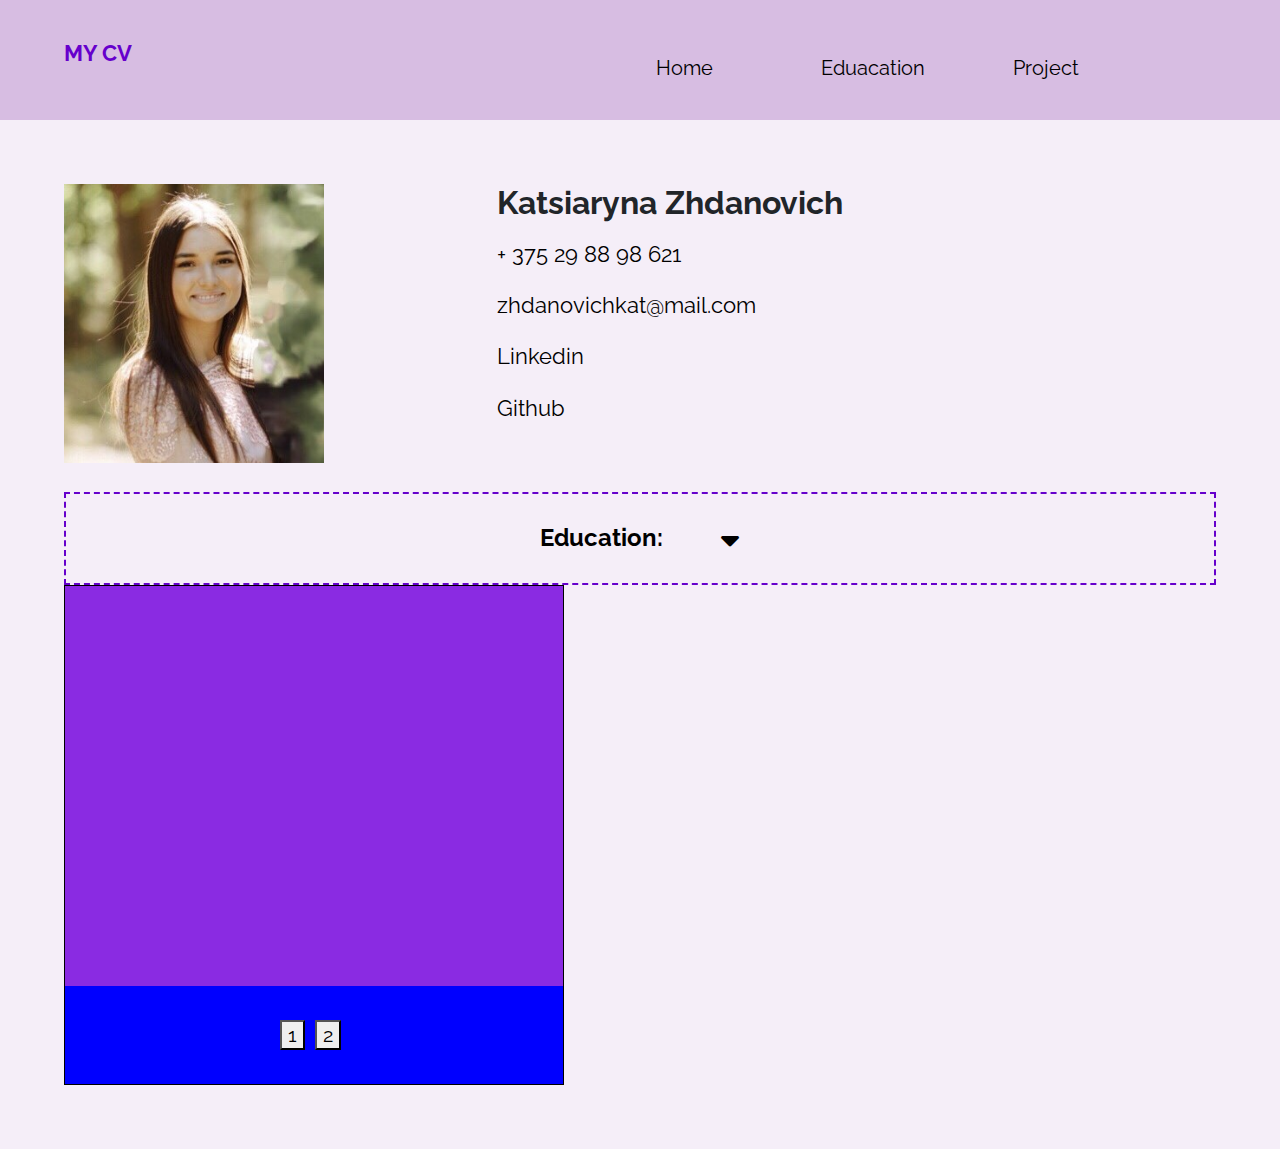
==== index.html @ a3eca3d7 "feat: add layout" ====
<!DOCTYPE html>
<html lang="en">
<head>
  <meta charset="UTF-8">
  <meta name="viewport" content="width=device-width, initial-scale=1.0">
  <meta http-equiv="X-UA-Compatible" content="ie=edge">
  <title>Katsiaryna Zhdanovich</title>
  <link rel="stylesheet" href="https://stackpath.bootstrapcdn.com/bootstrap/4.3.1/css/bootstrap.min.css" integrity="sha384-ggOyR0iXCbMQv3Xipma34MD+dH/1fQ784/j6cY/iJTQUOhcWr7x9JvoRxT2MZw1T" crossorigin="anonymous">
  <link rel="stylesheet" href="https://meyerweb.com/eric/tools/css/reset/reset.css">
  <link href="https://fonts.googleapis.com/css?family=Raleway:400,600,700,900&display=swap" rel="stylesheet">
  <link href="./assets/fonts/fontawesome-free-5.11.2-web/fontawesome-free-5.11.2-web/css/all.css" rel="stylesheet">
  <link href="./style.css" rel="stylesheet">
  <script src="./index.js"></script>
</head>
<body>
  <div class="wrapper">
      <header class="header" id="home">
          <p class="header--logo"><a href="./index.html">My CV</a></p>
          <nav class="navbar">
              <ul class="navbar--list">
                  <li class="navbar--item">
                      <a class="navbar--link" href="#home">Home</a>
                  </li>
                  <li class="navbar--item">
                      <a class="navbar--link" href="#education">Eduacation</a>
                  </li>
                  <li class="navbar--item">
                      <a class="navbar--link" href="#projects">Project</a>
                  </li>
              </ul>
          </nav>
      </header>
      <main class="main">

        <section class="main_info">
          <img class="main_info--photo" src="./assets/ZhdanovichKatsiaryna.jpg" alt="katsiaryna zhdanovich">
          <section class="address">
              <h1 class="address--name">Katsiaryna Zhdanovich</h1>
              <address class="contacts">
                <p><a class="contacts--link" href="tel:+375298898621">+ 375 29 88 98 621</a></p>
                <p><a class="contacts--link" href="mailto:zhdanovichkat@gmail.com">zhdanovichkat@mail.com</a></p>
                <p><a class="contacts--link" href="https://www.linkedin.com/in/katsiaryna-zhdanovich/">Linkedin</a></p>
                <p><a class="contacts--link" href="https://github.com/KatharinaZh">Github</a></p>
              </address>
          </section>
        </section>

        <section class="education" id="education">
          <section class="education--header" id="education--header">
            <h3 class="h3">Education:</h3>
            <i class="fas fa-sort-down education--header-img"  id="education--header-img"></i>
          </section>
          <div class="education--body" id="education--body">
            <div class="education--list" id="education--list">
              <div class="education--info">
                <p class="education--place">Gymnasium №1</p>
                <p class="education--year"> 2004-2015</p>
              </div>
              <div class="education--info">
                <p class="education--place">Belarusian State University of Informatics and Radioelectronics</p>
                <p class="education--year"> 2015-2019</p>
              </div>
              <div class="education--info">
                <p class="education--place">IT-Academy</p>
                <p class="education--year">2019</p>
              </div>
              <div class="education--info">
                <p class="education--place">Codecademy</p>
                <p class="education--year">2019</p>
              </div>
              <div class="education--info">
                <p class="education--place">RSSchool</p>
                <p class="education--year">2019</p>
              </div>
            </div>
          </div>
        </section>

        <section id="projects" class="projects">
          <div id="slider" class="slider">
            <div id="content" class="slider--content first_position">
                <div class="slide slide-1"></div>
                <div class="slide slide-2"></div>
            </div>
            <div id="button_container" class="button_container">
                <button id="button-1" class="button_container--button">1</button>
                <button id="button-2" class="button_container--button">2</button>
            </div>
          </div>
        </section>

      </main>
    </div>
    <!-- wrapper -->
  </body>
</html>
---- style.css ----
body {
  font-family: 'Raleway', sans-serif;
  font-size: 1.25rem;
}

.h3 {
  margin: 0 5% 0 0;
  font-weight: bolder;
  font-size: 1.5rem;
  text-align: center;
}

.wrapper {
  max-width: 1440px;
  margin: 0 auto;
  background-color: #f5eef8;
}

.header {
  display: -webkit-box;
  display: -ms-flexbox;
  display: flex;
  -webkit-box-pack: justify;
      -ms-flex-pack: justify;
          justify-content: space-between;
  height: 120px;
  font-family: 'Raleway', sans-serif;
  background-color: #d7bde2;
}

.header .header--logo {
  margin: 3% 0 0 5%;
  font-size: 1.4rem;
  font-weight: 700;
  line-height: 1.9rem;
  text-transform: uppercase;
  cursor: pointer;
}

.header .header--logo a {
  color: #6600cc;
  text-decoration: none;
}

.header .header--logo a:hover {
  text-decoration: underline;
}

.header .navbar {
  display: -webkit-box;
  display: -ms-flexbox;
  display: flex;
  -webkit-box-pack: center;
      -ms-flex-pack: center;
          justify-content: center;
  -webkit-box-align: start;
      -ms-flex-align: start;
          align-items: flex-start;
  width: 60%;
  margin: 3% 5% 0 0;
  padding: 0;
}

.header .navbar--list {
  display: -webkit-box;
  display: -ms-flexbox;
  display: flex;
  -webkit-box-pack: justify;
      -ms-flex-pack: justify;
          justify-content: space-between;
  width: 60%;
}

.header .navbar--item {
  list-style-type: none;
}

.header .navbar--link {
  display: -webkit-box;
  display: -ms-flexbox;
  display: flex;
  -webkit-box-align: center;
      -ms-flex-align: center;
          align-items: center;
  -webkit-box-pack: center;
      -ms-flex-pack: center;
          justify-content: center;
  width: 150%;
  height: 200%;
  border-radius: 20px;
  text-decoration: none;
  color: #000000;
}

.header .navbar--link:hover {
  color: white;
  background-color: #6600cc;
  text-decoration: none;
}

.main {
  padding: 5%;
  line-height: 1.5rem;
  text-align: justify;
}

.main_info {
  display: -webkit-box;
  display: -ms-flexbox;
  display: flex;
  -webkit-box-orient: horizontal;
  -webkit-box-direction: normal;
      -ms-flex-direction: row;
          flex-direction: row;
}

.main_info--photo {
  max-width: 260px;
}

.main_info .address {
  display: -webkit-box;
  display: -ms-flexbox;
  display: flex;
  -webkit-box-orient: vertical;
  -webkit-box-direction: normal;
      -ms-flex-direction: column;
          flex-direction: column;
  margin-left: 15%;
}

.main_info .address--name {
  font-size: 2rem;
  font-weight: 700;
  text-align: center;
}

.main_info .contacts {
  display: -webkit-box;
  display: -ms-flexbox;
  display: flex;
  -webkit-box-orient: vertical;
  -webkit-box-direction: normal;
      -ms-flex-direction: column;
          flex-direction: column;
  -webkit-box-pack: space-evenly;
      -ms-flex-pack: space-evenly;
          justify-content: space-evenly;
  height: 100%;
  font-size: 1.4rem;
}

.main_info .contacts--link {
  color: black;
  text-decoration: none;
}

.main_info .contacts--link:hover {
  text-decoration: underline;
  color: #6600cc;
}

.education {
  line-height: 2rem;
}

.education .education--header {
  display: -webkit-box;
  display: -ms-flexbox;
  display: flex;
  -webkit-box-orient: horizontal;
  -webkit-box-direction: normal;
      -ms-flex-direction: row;
          flex-direction: row;
  -webkit-box-pack: center;
      -ms-flex-pack: center;
          justify-content: center;
  -webkit-box-align: center;
      -ms-flex-align: center;
          align-items: center;
  width: 100%;
  margin: 2.5% 0 0;
  padding: 2.5% 0;
  font-size: 2rem;
  border: dashed 2px  #6600cc;
  color: black;
}

.education .education--header:hover {
  color: #9933ff;
}

.education .education--body {
  display: none;
  border: dashed 2px  #6600cc;
  color: black;
}

.education .education--info {
  padding: 0 0 2% 5%;
  background-color: rgba(230, 204, 255, 0.4);
  border-bottom: dashed 1px black;
}

.education .education--info:hover {
  background-color: rgba(102, 0, 204, 0.2);
}

.education .education--place {
  padding-top: 2%;
}

.education .body--active {
  display: block;
}

.education .header--active {
  color: #9933ff;
  background-color: rgba(102, 0, 204, 0.4);
}

.education .fa-sort-down {
  position: relative;
  top: -5px;
}

.education .fa-sort-up {
  position: relative;
  top: 5px;
}

.projects .slider {
  display: -webkit-box;
  display: -ms-flexbox;
  display: flex;
  -webkit-box-orient: vertical;
  -webkit-box-direction: normal;
      -ms-flex-direction: column;
          flex-direction: column;
  width: 500px;
  height: 500px;
  border: solid 1px black;
  background: blue;
  overflow: hidden;
}

.projects .slider--content {
  display: -webkit-box;
  display: -ms-flexbox;
  display: flex;
  height: 400px;
  width: 1000px;
  background-color: white;
  -webkit-transition: -webkit-transform 700ms linear;
  transition: -webkit-transform 700ms linear;
  transition: transform 700ms linear;
  transition: transform 700ms linear, -webkit-transform 700ms linear;
}

.projects .button_container {
  display: -webkit-box;
  display: -ms-flexbox;
  display: flex;
  -webkit-box-pack: center;
      -ms-flex-pack: center;
          justify-content: center;
  -webkit-box-align: center;
      -ms-flex-align: center;
          align-items: center;
  width: 500px;
  height: 100px;
}

.projects .button_container--button {
  margin-right: 10px;
}

.projects .slide {
  width: 500px;
  height: 400px;
}

.projects .slide-1 {
  background-color: blueviolet;
}

.projects .slide-2 {
  background-color: brown;
}

.projects .first_position {
  -webkit-transform: translate3d(0px, 0px, 0px);
          transform: translate3d(0px, 0px, 0px);
}

.projects .second_position {
  -webkit-transform: translate3d(-500px, 0px, 0px);
          transform: translate3d(-500px, 0px, 0px);
}
/*# sourceMappingURL=style.css.map */
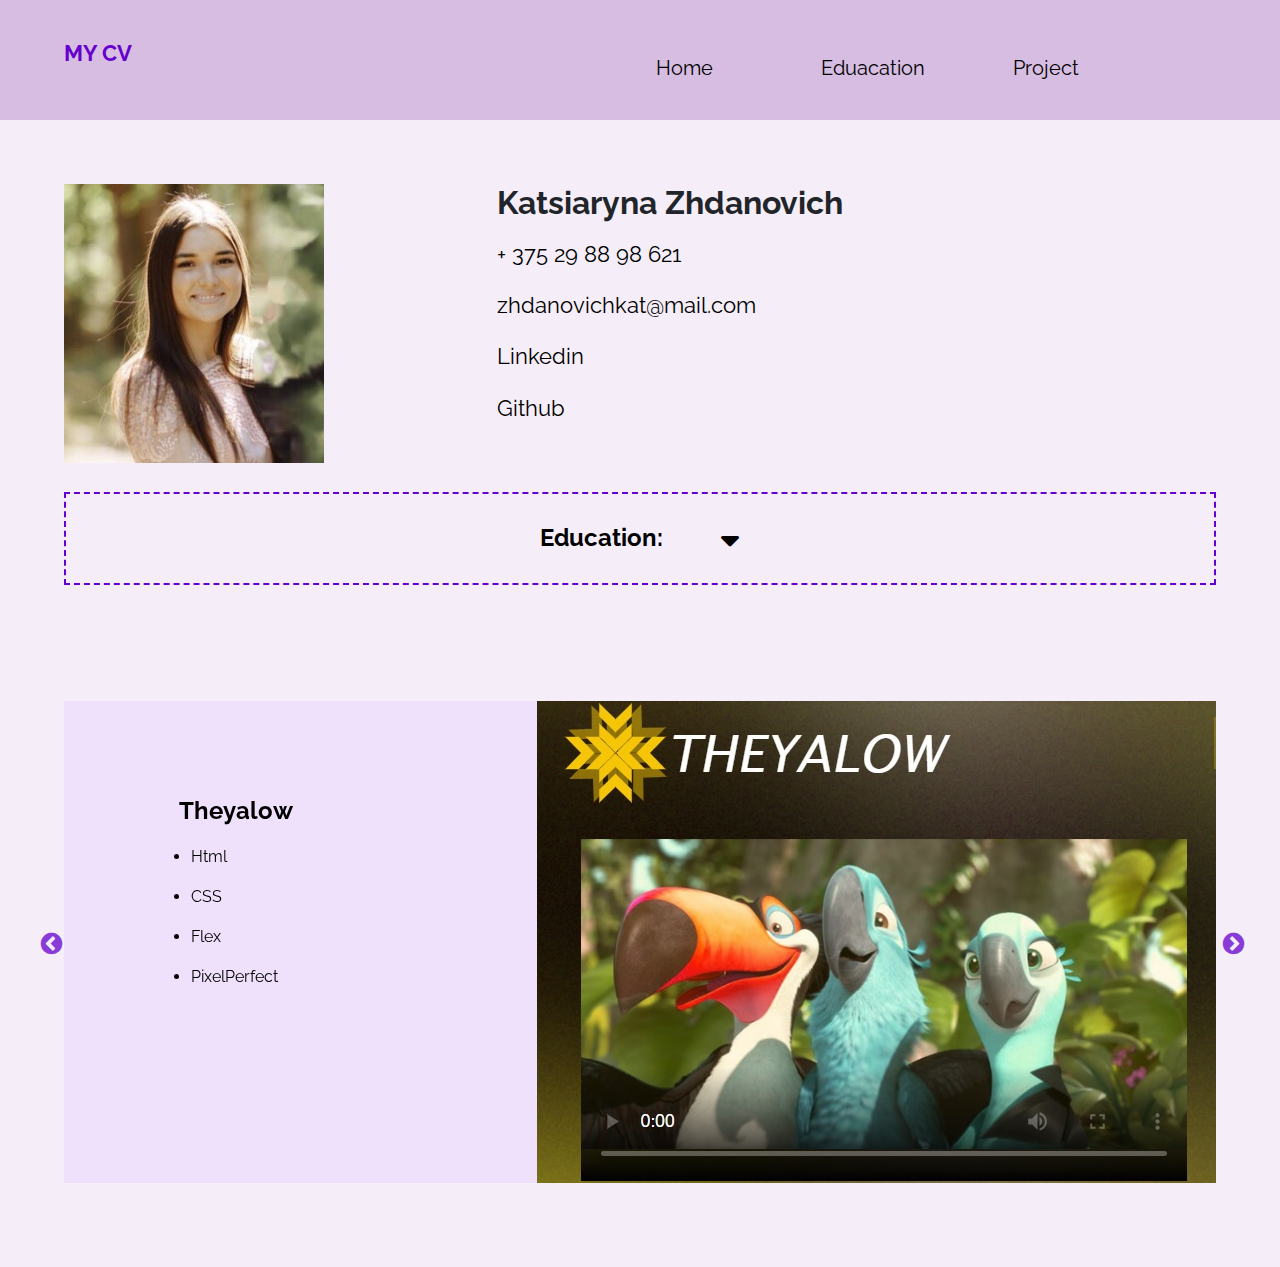
==== commit 5f74d2cd: "feat: implement slider and projects pages" ====
--- a/index.html
+++ b/index.html
@@ -10,7 +10,8 @@
   <link href="https://fonts.googleapis.com/css?family=Raleway:400,600,700,900&display=swap" rel="stylesheet">
   <link href="./assets/fonts/fontawesome-free-5.11.2-web/fontawesome-free-5.11.2-web/css/all.css" rel="stylesheet">
   <link href="./style.css" rel="stylesheet">
-  <script src="./index.js"></script>
+  <link rel="stylesheet" type="text/css" href="./slick/slick/slick/slick.css"/>
+  <link rel="stylesheet" type="text/css" href="./slick/slick/slick/slick-theme.css"/>
 </head>
 <body>
   <div class="wrapper">
@@ -33,7 +34,7 @@
       <main class="main">
 
         <section class="main_info">
-          <img class="main_info--photo" src="./assets/ZhdanovichKatsiaryna.jpg" alt="katsiaryna zhdanovich">
+          <img class="main_info--photo" src="./assets/images/ZhdanovichKatsiaryna.jpg" alt="katsiaryna zhdanovich">
           <section class="address">
               <h1 class="address--name">Katsiaryna Zhdanovich</h1>
               <address class="contacts">
@@ -47,10 +48,10 @@
 
         <section class="education" id="education">
           <section class="education--header" id="education--header">
-            <h3 class="h3">Education:</h3>
+            <h2 class="education--h2">Education:</h2>
             <i class="fas fa-sort-down education--header-img"  id="education--header-img"></i>
           </section>
-          <div class="education--body" id="education--body">
+          <section class="education--body" id="education--body">
             <div class="education--list" id="education--list">
               <div class="education--info">
                 <p class="education--place">Gymnasium №1</p>
@@ -73,24 +74,78 @@
                 <p class="education--year">2019</p>
               </div>
             </div>
-          </div>
+          </section>
         </section>
 
         <section id="projects" class="projects">
-          <div id="slider" class="slider">
-            <div id="content" class="slider--content first_position">
-                <div class="slide slide-1"></div>
-                <div class="slide slide-2"></div>
+
+            <div id="slider" class="slider">
+              <div class="slide">
+                <a href="./theyalow.html"><img src="./assets/images/slider-image-1.jpg" alt=""></a>
+                <div class="slide_desc">
+                  <h2 class="slide_desc--h2">Theyalow</h2>
+
+                  <div class="desc_show" id="desc_show-1">
+                    <div class="desc_show--btn" id="desc_show--btn-1"><p>Show description</p></div>
+                    <i class="fas fa-sort-down desc_show-img" id="desc_show-img-1"></i>
+                  </div>
+
+                  <div class="slide_desc-mobile" id="slide_desc-mobile-1">
+                    <ul class="slide_desc--list-mobile">
+                      <li>Html</li>
+                      <li>CSS</li>
+                      <li>Flex</li>
+                      <li>PixelPerfect</li>
+                    </ul>
+                  </div>
+                  <ul class="slide_desc--list">
+                    <li>Html</li>
+                    <li>CSS</li>
+                    <li>Flex</li>
+                    <li>PixelPerfect</li>
+                  </ul>
+                </div>
+              </div>
+
+              <div class="slide">
+                  <a href="./repair.html"><img src="./assets/images/slider-image-2.jpg" alt=""></a>
+                  <div class="slide_desc">
+                    <h2 class="slide_desc--h2">Repair design project</h2>
+                    <div class="desc_show" id="desc_show-2">
+                      <div class="desc_show--btn" id="desc_show--btn-2"><p>Show description</p></div>
+                      <i class="fas fa-sort-down desc_show-img" id="desc_show-img-2"></i>
+                    </div>
+                    <div class="slide_desc-mobile" id="slide_desc-mobile-2">
+                      <ul class="slide_desc--list-mobile">
+                          <li>Html</li>
+                          <li>CSS, SCSS</li>
+                          <li>Flex</li>
+                          <li>Grid</li>
+                          <li>PixelPerfect</li>
+                          <li>Figma</li>
+                      </ul>
+                    </div>
+                    <ul class="slide_desc--list">
+                      <li>Html</li>
+                      <li>CSS, SCSS</li>
+                      <li>Flex</li>
+                      <li>Grid</li>
+                      <li>PixelPerfect</li>
+                      <li>Figma</li>
+                    </ul>
+                </div>
+              </div>
             </div>
-            <div id="button_container" class="button_container">
-                <button id="button-1" class="button_container--button">1</button>
-                <button id="button-2" class="button_container--button">2</button>
-            </div>
-          </div>
+
         </section>
+        <!-- projects -->
 
       </main>
     </div>
     <!-- wrapper -->
+    <script type="text/javascript" src="./script/jquery-3.4.1.min.js"></script>
+    <script type="text/javascript" src="./slick/slick/slick/slick.min.js"></script>
+    <script src="./script/index.js"></script>
+
   </body>
 </html>
--- a/style.css
+++ b/style.css
@@ -1,19 +1,18 @@
 body {
   font-family: 'Raleway', sans-serif;
   font-size: 1.25rem;
-}
-
-.h3 {
-  margin: 0 5% 0 0;
-  font-weight: bolder;
-  font-size: 1.5rem;
-  text-align: center;
 }
 
 .wrapper {
   max-width: 1440px;
   margin: 0 auto;
   background-color: #f5eef8;
+}
+
+@media screen and (max-width: 375px) {
+  .wrapper {
+    max-width: 100%;
+  }
 }
 
 .header {
@@ -26,6 +25,12 @@
   height: 120px;
   font-family: 'Raleway', sans-serif;
   background-color: #d7bde2;
+}
+
+@media screen and (max-width: 768px) {
+  .header {
+    display: none;
+  }
 }
 
 .header .header--logo {
@@ -114,8 +119,24 @@
           flex-direction: row;
 }
 
+@media screen and (max-width: 375px) {
+  .main_info {
+    -webkit-box-orient: vertical;
+    -webkit-box-direction: normal;
+        -ms-flex-direction: column;
+            flex-direction: column;
+  }
+}
+
 .main_info--photo {
   max-width: 260px;
+}
+
+@media screen and (max-width: 375px) {
+  .main_info--photo {
+    max-width: 75%;
+    margin: 0 auto;
+  }
 }
 
 .main_info .address {
@@ -129,10 +150,24 @@
   margin-left: 15%;
 }
 
+@media screen and (max-width: 375px) {
+  .main_info .address {
+    margin: 0;
+  }
+}
+
 .main_info .address--name {
   font-size: 2rem;
   font-weight: 700;
   text-align: center;
+}
+
+@media screen and (max-width: 768px) {
+  .main_info .address--name {
+    max-width: 100%;
+    margin: 10% auto;
+    font-size: 1.5rem;
+  }
 }
 
 .main_info .contacts {
@@ -150,6 +185,14 @@
   font-size: 1.4rem;
 }
 
+@media screen and (max-width: 375px) {
+  .main_info .contacts {
+    font-size: 1rem;
+    text-align: center;
+    line-height: 1.5rem;
+  }
+}
+
 .main_info .contacts--link {
   color: black;
   text-decoration: none;
@@ -162,6 +205,7 @@
 
 .education {
   line-height: 2rem;
+  margin-bottom: 10%;
 }
 
 .education .education--header {
@@ -184,10 +228,25 @@
   font-size: 2rem;
   border: dashed 2px  #6600cc;
   color: black;
+  cursor: pointer;
 }
 
 .education .education--header:hover {
   color: #9933ff;
+}
+
+.education .education--header .education--h2 {
+  margin: 0 5% 0 0;
+  font-weight: bolder;
+  font-size: 1.5rem;
+  text-align: center;
+}
+
+@media screen and (max-width: 375px) {
+  .education .education--header .education--h2 {
+    font-size: 1rem;
+    line-height: 1.5rem;
+  }
 }
 
 .education .education--body {
@@ -196,12 +255,25 @@
   color: black;
 }
 
+@media screen and (max-width: 375px) {
+  .education .education--body {
+    font-size: 1rem;
+    line-height: 1.5rem;
+  }
+}
+
 .education .education--info {
   padding: 0 0 2% 5%;
   background-color: rgba(230, 204, 255, 0.4);
   border-bottom: dashed 1px black;
 }
 
+@media screen and (max-width: 375px) {
+  .education .education--info {
+    padding: 0 5% 2%;
+  }
+}
+
 .education .education--info:hover {
   background-color: rgba(102, 0, 204, 0.2);
 }
@@ -229,72 +301,168 @@
   top: 5px;
 }
 
-.projects .slider {
-  display: -webkit-box;
-  display: -ms-flexbox;
-  display: flex;
-  -webkit-box-orient: vertical;
+.projects {
+  margin: 20px auto;
+  background-color: rgba(230, 204, 255, 0.4);
+}
+
+@media screen and (max-width: 375px) {
+  .projects {
+    width: 100%;
+  }
+}
+
+.projects .slide {
+  position: relative;
+  display: -webkit-box;
+  display: -ms-flexbox;
+  display: flex;
+  -webkit-box-orient: horizontal;
   -webkit-box-direction: normal;
-      -ms-flex-direction: column;
-          flex-direction: column;
-  width: 500px;
-  height: 500px;
-  border: solid 1px black;
-  background: blue;
-  overflow: hidden;
-}
-
-.projects .slider--content {
-  display: -webkit-box;
-  display: -ms-flexbox;
-  display: flex;
-  height: 400px;
-  width: 1000px;
-  background-color: white;
-  -webkit-transition: -webkit-transform 700ms linear;
-  transition: -webkit-transform 700ms linear;
-  transition: transform 700ms linear;
-  transition: transform 700ms linear, -webkit-transform 700ms linear;
-}
-
-.projects .button_container {
-  display: -webkit-box;
-  display: -ms-flexbox;
-  display: flex;
-  -webkit-box-pack: center;
-      -ms-flex-pack: center;
-          justify-content: center;
-  -webkit-box-align: center;
-      -ms-flex-align: center;
-          align-items: center;
-  width: 500px;
-  height: 100px;
-}
-
-.projects .button_container--button {
-  margin-right: 10px;
-}
-
-.projects .slide {
-  width: 500px;
-  height: 400px;
-}
-
-.projects .slide-1 {
-  background-color: blueviolet;
-}
-
-.projects .slide-2 {
-  background-color: brown;
-}
-
-.projects .first_position {
-  -webkit-transform: translate3d(0px, 0px, 0px);
-          transform: translate3d(0px, 0px, 0px);
-}
-
-.projects .second_position {
-  -webkit-transform: translate3d(-500px, 0px, 0px);
-          transform: translate3d(-500px, 0px, 0px);
+      -ms-flex-direction: row;
+          flex-direction: row;
+  color: #000000;
+}
+
+@media screen and (max-width: 375px) {
+  .projects .slide {
+    width: 100%;
+    height: 100%;
+  }
+}
+
+.projects .slide img {
+  max-width: 60%;
+  margin: 0 0 0 auto;
+}
+
+.projects .slide_desc {
+  position: absolute;
+  top: 20%;
+  left: 10%;
+}
+
+@media screen and (max-width: 375px) {
+  .projects .slide_desc {
+    top: 10%;
+    left: 5%;
+  }
+}
+
+.projects .slide_desc .slide_desc--h2 {
+  margin: 0 5% 0 0;
+  font-weight: bolder;
+  font-size: 1.5rem;
+  text-align: center;
+  text-align: left;
+}
+
+@media screen and (max-width: 375px) {
+  .projects .slide_desc .slide_desc--h2 {
+    font-size: 1rem;
+    line-height: 1.5rem;
+  }
+}
+
+@media screen and (max-width: 375px) {
+  .projects .slide_desc .slide_desc--h2 {
+    font-size: 0.8rem;
+    line-height: 1rem;
+  }
+}
+
+.projects .slide_desc .slide_desc--list {
+  padding-top: 10%;
+  padding-left: 10%;
+  list-style-type: disc;
+  font-size: 1rem;
+  line-height: 2.5rem;
+}
+
+@media screen and (max-width: 375px) {
+  .projects .slide_desc .slide_desc--list {
+    display: none;
+  }
+}
+
+.projects .slide_desc .desc_show {
+  display: none;
+}
+
+@media screen and (max-width: 375px) {
+  .projects .slide_desc .desc_show {
+    display: block;
+    font-size: 0.6rem;
+    line-height: 1rem;
+  }
+}
+
+.projects .slide_desc .slide_desc-mobile {
+  display: none;
+}
+
+.projects .slide_desc .desc-show {
+  display: block;
+}
+
+.projects .slide_desc .slide_desc--list-mobile {
+  padding-top: 0;
+  font-size: 0.6rem;
+  line-height: 1rem;
+}
+
+.projects .slick-prev:before,
+.projects .slick-next:before {
+  color: #6600cc;
+  font-size: 25px;
+}
+
+@media screen and (max-width: 375px) and (max-width: 375px) {
+  .projects .slick-prev:before,
+  .projects .slick-next:before {
+    display: none;
+  }
+}
+
+.iframe {
+  width: 100%;
+  height: 100vh;
+}
+
+.fix_button {
+  position: fixed;
+  left: 89%;
+  display: block;
+  width: 100px;
+  height: 50px;
+  padding: 0;
+  border: solid 1px #ababab;
+  border-radius: 4%;
+  background-color: #ababab;
+  color: white;
+}
+
+.fix_button a {
+  display: block;
+  width: 100%;
+  height: 100%;
+  padding: 0.8rem;
+  color: white;
+  text-decoration: none;
+}
+
+.button_mobile {
+  top: 55%;
+  cursor: pointer;
+}
+
+.button_desktop {
+  top: 70%;
+  cursor: pointer;
+}
+
+.mobile_width {
+  margin: 0 auto;
+  max-width: 375px;
 }
 /*# sourceMappingURL=style.css.map */